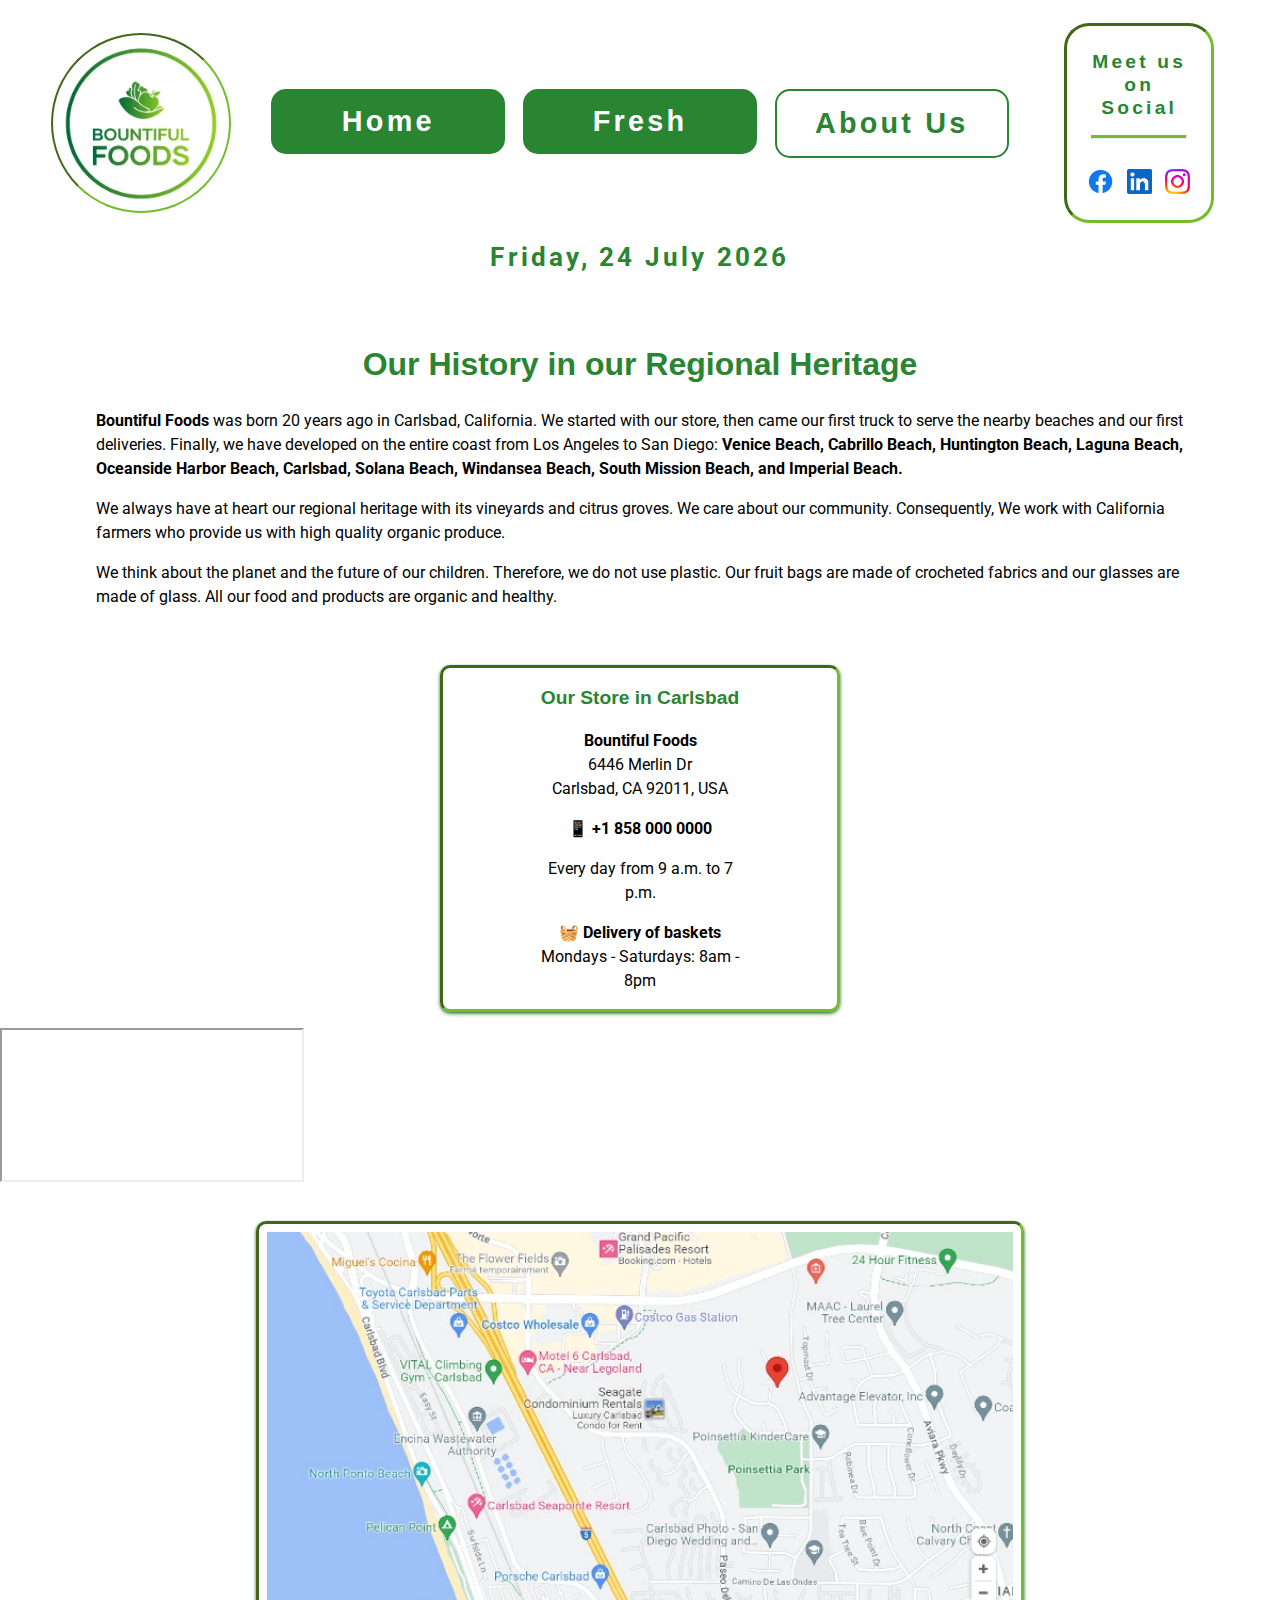
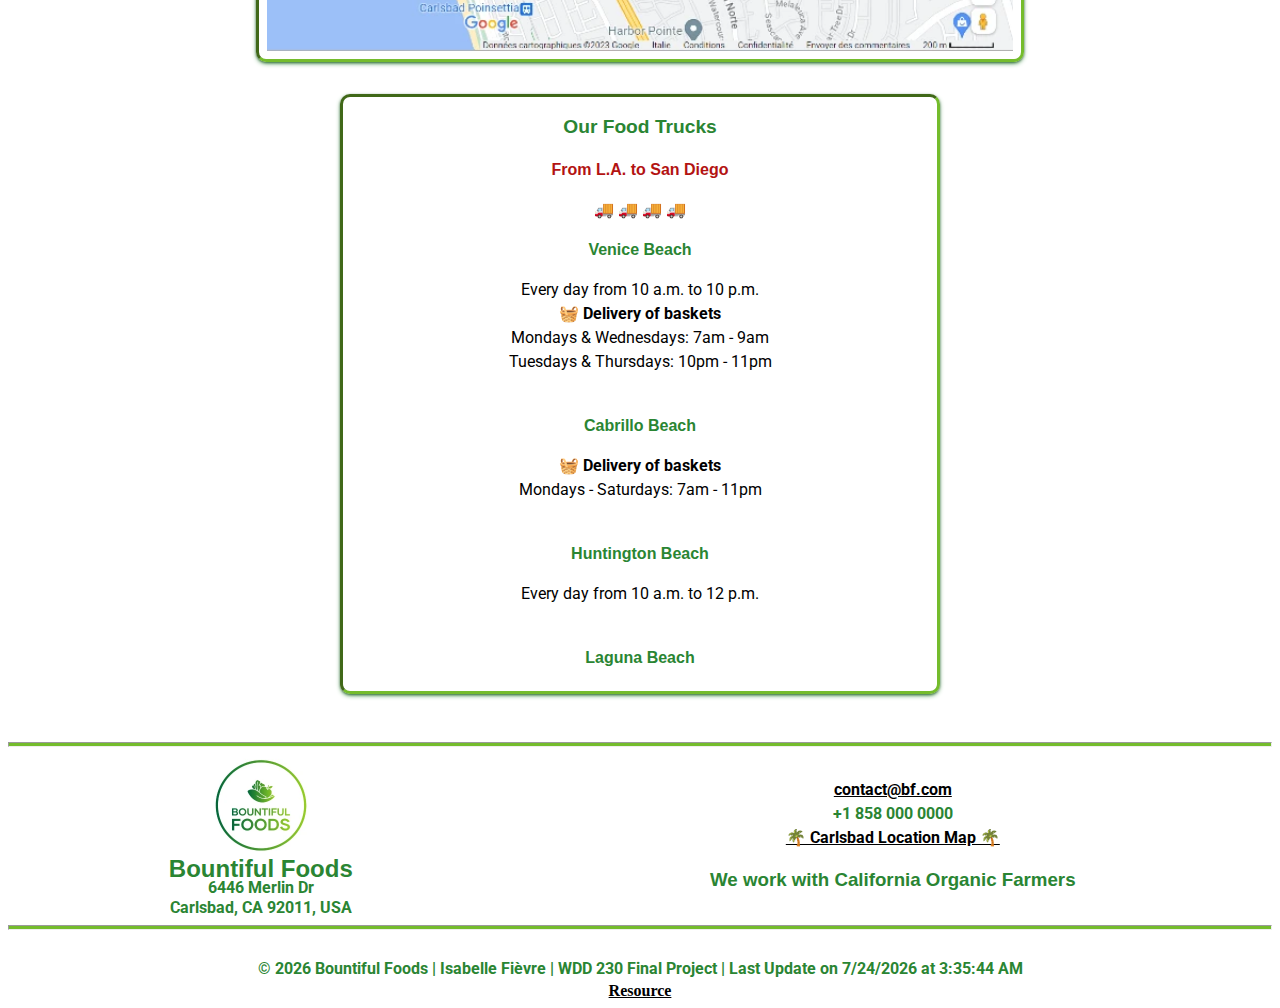
==== about-us.html @ bc942292 "try" ====
<!DOCTYPE html>
<html lang="en">
<head>
    <meta charset="UTF-8">
    <meta http-equiv="X-UA-Compatible" content="IE=edge">
    <meta name="viewport" content="width=device-width, initial-scale=1.0">
    <title>About Us &#124; Bountiful Foods</title>
    <meta name="author" content="Isabelle FIEVRE">
    <meta name="description" content="Bountiful Foods About Us page by Isabelle FIEVRE for wdd230 final project">
    <link rel="icon" href="favicon.ico">
    <link rel="stylesheet" href="styles/normalize.css">   
    <link rel="stylesheet" href="styles/small.css">
    <link rel="stylesheet" href="styles/medium.css">
    <link rel="stylesheet" href="styles/large.css">
</head>
<body>  
    <header> 
        <nav class="bountiful-nav">
            <a class="image" href="index.html"><img id="logo" src="images/logo2.webp" alt="Website logo"></a>
            <ul class="nav-li" id="primaryNav1">
                <li><a href="index.html">Home</a></li>
                <li><a href="fresh.html">Fresh</a></li>
                <li><a class="active" href="about-us.html">About Us</a></li>
            </ul>
            <button id="hamburgerBtn"><span>&#9776; Menu</span><span>X</span></button>
            <div class="social">
                <h3>Meet us on Social</h3>
                <hr>
                <div class="soci">
                    <a href="https://facebook.com" target="_blank"><img class="facebook" src="images/facebook-blue-48.png" alt="facebook icon"></a>
                    <a href="https://www.linkedin.com" target="_blank"><img class="linkedin" src="images/in-blue-48.png" alt="linkedin icon"></a>
                    <a href="https://www.instagram.com/" target="_blank"><img class="instagram" src="images/instagram-48.png" alt="facebook icon"></a>
                </div>
            </div>
            <div class="date">
                <p><span id="currentdate"></span></p>
            </div> 
           <ul class="try" id="primaryNav">
                <li><a href="index.html">Home</a></li>
                <li><a href="fresh.html">Fresh</a></li>
                <li><a class="active" href="about-us.html">About Us</a></li>
            </ul>  
        </nav>            
        
    </header>
    <main class="grid-us">
      <br>
      <h1>Our History in our Regional Heritage</h1>
      <p><b>Bountiful Foods</b> was born 20 years ago in Carlsbad, California. We started with our store, then came our first truck to serve the nearby beaches and our first deliveries. Finally, we have developed on the entire coast from Los Angeles to San Diego: <b>Venice Beach, Cabrillo Beach, Huntington Beach, Laguna Beach, Oceanside Harbor Beach, Carlsbad, Solana Beach, Windansea Beach, South Mission Beach, and Imperial Beach.</b></p>
      <p>We always have at heart our regional heritage with its vineyards and citrus groves. We care about our community. Consequently, We work with California farmers who provide us with high quality organic produce.</p>
      <p>We think about the planet and the future of our children. Therefore, we do not use plastic. Our fruit bags are made of crocheted fabrics and our glasses are made of glass. All our food and products are organic and healthy.</p>
      <br>
      <div class="location1">
        <h2>Our Store in Carlsbad</h2>
        <p class="lf"><b>Bountiful Foods</b><br>6446 Merlin Dr<br> Carlsbad, CA 92011, USA
        <p><b>&#128241; +1 858 000 0000</b></p>
        <p>Every day from 9 a.m. to 7 p.m.</p>
        <p><b>&#129530; Delivery of baskets</b><br>Mondays - Saturdays: 8am - 8pm</p>
      </div>
      <iframe src="https://www.google.com/maps/place/6446+Merlin+Dr,+Carlsbad,+CA+92011,+%C3%89tats-Unis/@33.1184203,-117.3093582,17z/data=!3m1!4b1!4m6!3m5!1s0x80dc73227630ab2f:0x87dd20d19eec8fec!8m2!3d33.1184158!4d-117.3067833!16s%2Fg%2F11c2ggfzj6?entry=ttu" loading="lazy" title="Bountiful Foods Google Map in Carlsbad"></iframe>
      <img src="images/map.webp" alt="map of Carlsbad" id="location" loading="lazy">
      <div class="info">
        <h2>Our Food Trucks </h2>
        <h3>From L.A. to San Diego</h3>
        <p>🚚 🚚 🚚 🚚</p>
        <h3> Venice Beach</h3>
        <p>Every day from 10 a.m. to 10 p.m.<br><b>&#129530; Delivery of baskets</b><br>Mondays &#38; Wednesdays: 7am - 9am<br>Tuesdays &#38; Thursdays: 10pm - 11pm</p>
        <br>
        <h3>Cabrillo Beach</h3>
        <p><b>&#129530; Delivery of baskets</b><br>Mondays - Saturdays: 7am - 11pm</p>
        <br>
        <h3>Huntington Beach</h3>
        <p>Every day from 10 a.m. to 12 p.m.<br></p>
        <br>
        <h3>Laguna Beach</h3>
        <p>Mondays &#38; Wednesdays from 10 a.m. to 10 p.m.<br><b>&#129530; Delivery of baskets</b><br>Mondays &#38; Wednesdays: 7am - 9am</p>
        <br>
        <h3>Oceanside Harbor Beach</h3>
        <p>Tuesdays &#38; Thursdays from 10 a.m. to 10 p.m.<br><b>&#129530; Delivery of baskets</b><br>Tuesdays &#38; Thursdays: 10pm - 11pm</p>
        <br>
        <h3>Solana Beach</h3>
        <p>Tuesdays &#38; Thursdays from 10 a.m. to 10 p.m.<br><b>&#129530; Delivery of baskets</b><br>Tuesdays &#38; Thursdays: 10pm - 11pm</p>
        <br>
        <h3>Windansea Beach</h3>
        <p>Mondays &#38; Wednesdays from 10 a.m. to 10 p.m.<br><b>&#129530; Delivery of baskets</b><br>Mondays &#38; Wednesdays: 7am - 9am</p>
        <br>
        <h3>South Mission Beach</h3> <p>Every day from 10 a.m. to 10 p.m.<br><b>&#129530; Delivery of baskets</b><br>Mondays &#38; Wednesdays: 7am - 9am<br>Tuesdays &#38; Thursdays: 10pm - 11pm</p>
        <br>
        <h3>Imperial Beach</h3>
        <p>Every day from 10 a.m. to 10 p.m.<br><b>&#129530; Delivery of baskets</b><br>Mondays &#38; Wednesdays: 7am - 9am<br>Tuesdays &#38; Thursdays: 10pm - 11pm</p>
    </div>
    </main>
    <footer>
        <hr class="foot">
        <div class="grid-footer">
            <div class="logo-footer">
                <span><a href="index.html"><img class="logo" src="images/logo2.webp" alt="Website logo"></a></span>
                <section class="address">
                    <h2>Bountiful Foods</h2>
                    <p class="lf">6446 Merlin Dr<br> Carlsbad, CA 92011, USA</p>
                </section>
            </div>
            <div class="location">
                <p class="l"><a href="mailto:#?subject=Info">contact@bf.com</a><br>+1 858 000 0000</p>
                <p ><a href="https://www.google.com/maps/place/6446+Merlin+Dr,+Carlsbad,+CA+92011,+%C3%89tats-Unis/@33.1184203,-117.3093582,17z/data=!3m1!4b1!4m6!3m5!1s0x80dc73227630ab2f:0x87dd20d19eec8fec!8m2!3d33.1184158!4d-117.3067833!16s%2Fg%2F11c2ggfzj6?entry=ttu" target="_blank">&#127796; Carlsbad Location Map &#127796;</a></p>
                <h3>We work with California Organic Farmers</h3>
            </div>
        </div>
        <hr class="foot">
        <br>
        <p class="base">&#169; <span id="currentyear"></span> Bountiful Foods<br>Isabelle Fi&#232;vre <br> WDD 230 Final Project <br> Last Update on <span id="lastUpdated"></span></p>
        <p class="medium">&#169; <span id="currentyear-1"></span> Bountiful Foods &#124; Isabelle Fi&#232;vre &#124; WDD 230 Final Project &#124; Last Update on <span id="lastUpdated-1"></span></p> 
        <a href="resource.html">Resource</a>
    </footer>
    <script src="scripts/main.js"></script>
    <script src="scripts/header.js"></script>
</body>
</html>
---- styles/small.css ----
@import url('https://fonts.googleapis.com/css2?family=Roboto&family=Rubik:wght@400;700&display=swap');
:root {

  --primary-color: #2a8533;
  --secondary-color: #74bc2c;
  --month-color: #b31312;
  --accent1-color: #ffffff;
  --accent2-color: #000000;


  --heading-font: "Rubic", Arial, serif;
  --paragraph-font: "Roboto", Helvetica, sans-serif;

  --headline-color-on-white: #2a8533;  /* headlines on a white background */ 
  --headline-color-on-color: #ffffff; /* headlines on a colored background */ 
  --paragraph-color-on-white: #2a8533; /* paragraph text on a white background */ 
  --paragraph-color-on-color: #ffffff; /* paragraph text on a colored background */ 
  --paragraph-background-color: #2a8533  ;
  --nav-link-color: #ffffff;
  --nav-background-color: #2a8533;
  --nav-hover-link-color: #2a8533;
  --nav-hover-background-color: #ffffff;
}

* {
	margin: 0;
	padding: 0;
	box-sizing: border-box;
}
h1, h2, h3 {
	font-family: var(--heading-font);
	color: var(--headline-color-on-white);
}
p { font-family: var(--paragraph-font);}
::-webkit-scrollbar { width: 10px;}
::-webkit-scrollbar-track { border-radius: 10px;}
::-webkit-scrollbar-thumb {
	/*background: var(--month-color);*/
	background: var(--secondary-color);
	border-radius:10px;
}

body {
	margin:auto;
    font-size: 16px;
    line-height: 1.5;
}
header, footer {
    color: var(--primary-color);
	align-items: center;
	justify-content: center;
    font-weight: bold;
}
header, main, footer {
    margin: 0 auto;
    max-width:500px;
}
header {
	letter-spacing: 0.2rem;
}
.bountiful-nav {
	margin-top: 1rem;
	list-style-type: none;
	line-height: 1.5em;
	font-size: 1.5rem;
}
nav {
	list-style-type: none;
	line-height: 1em;
	font-size:0.7rem;
}
.image { background-color: var(--accent1-color);}
#logo {
	display: block;
	margin: 0 auto;
	max-width: 100px;
	border-radius: 20px;
    padding: 5px;
    background-color: #ffffff;
    border: 2px inset var(--secondary-color);
	transition: 0.5s;
  }
#logo:hover {
		max-width: 100px;
        border:2px inset var(--primary-color);
        box-shadow: 2px 5px 2px var(--primary-color);
}
.social {
	display: flex;
	flex-direction: row;
	padding: 0.5rem;
	margin: 0.1rem auto;
  }
.soci {
	display: grid;
	grid-template-columns: 1fr 1fr 1fr;
	padding-top: 0.3rem;
	margin: 0.1rem auto;
}
.social h3 {display: none;}
.linkedin, .instagram { background-color: var(--accent1-color);}
.instagram{border-radius: 5px;}
.instagram, .linkedin, .facebook {
	max-width: 70%;
	height: auto;
	transition: 0.4s;
  }
.linkedin:hover, .instagram:hover, .facebook:hover {transform: scale(1.1);}
.bountiful-nav ul {
	list-style-type: none;
}
.bountiful-nav ul li a {
	display: block;
	color: var(--nav-link-color);
	background-color: var(--nav-background-color);
	font-family: var(--heading-font);
	text-align: center;
	min-width: 120px;
	padding: 0.2em;
	margin: 0.2em;
	text-decoration: none;
	transition: 0.5s;
}
.bountiful-nav ul li a:hover, .bountiful-nav ul li a.active {
  	color: var(--nav-hover-link-color);
	background-color: var(--nav-hover-background-color);
	border: 2px solid var(--primary-color);
	/*color: var(--primary-color);
	background-color: var(--accent1-color);
	border: 3px solid var(--month-color);*/
}
.join-fresh:hover {
	color: var(--nav-hover-link-color);
  	background-color: var(--nav-hover-background-color);
  	border: 2px solid var(--primary-color);
}
nav ul {display: none;}
nav ul.open {display: block;}
#hamburgerBtn span:nth-child(1) { 
    display: block;
    border:1px solid #ffffff;
    padding: 0.2rem;
}
#hamburgerBtn span:nth-child(1):hover {font-weight: bold;}
#hamburgerBtn span:nth-child(2) {display: none;}
#hamburgerBtn.open span:nth-child(1) {display: none;}
#hamburgerBtn.open span:nth-child(2) {display: block;}
#hamburgerBtn.open span:nth-child(2):hover {font-weight: bold;}
ul#primaryNav.try.open {
    margin: 0 1rem;
    padding: 0;
}
nav button {
	display: block;
	font-family: var(--heading-font);
    margin: 0.7rem auto; 
    background-color: transparent;
    border: none;
    font-size: 2rem;
    color: var(--nav-background-color);

	font-weight: bold; 
}
nav button span:nth-child(2) {
    font-size: 1.6rem;
    margin-bottom: 0;
	border: 2px solid var(--secondary-color);
	padding: 0.2rem 0.5rem;
}
.date {
	text-align: center;
	font-size: 1.2rem;
}

h2, h3 { text-align: center;}
hr {
	height: 3px;
	margin: 0;
	background: var(--secondary-color);
  }

.home-title {
	font-size: 1.6rem;
	text-align: center;
}  
.container { position: relative;}  
.mySlides { display: none;}
.mySlides img {
    display: block;
    margin:auto;
    width: 70%;
  }
.prev, .next {
	cursor: pointer;
    position: absolute;
    top: 40%;
    width: auto;
    padding: 5px;
    margin-top: -50px;
	border: 2px solid var(--primary-color);
    color: var(--primary-color);
    font-weight: bold;
    font-size: 20px;
    border-radius: 5px;
    text-decoration: none;
}
.prev { left: 0.5rem;}
.next { right: 0.5rem;}
.prev:hover, .next:hover, .caption-container {
    background-color: var(--paragraph-background-color);
    color: var(--accent1-color);
}
.caption-container { text-align: center;}
.row1:after {
    content: "";
    display: table;
    clear: both;
}
.column1 {
    float: left;
    width: 7.69%;
}
.min {
    opacity: 0.6;
	cursor: pointer;
}  
.active, .min:hover {
    opacity: 1;
}

main h1 {
    margin-top: 2rem;
    font-size: 1.3rem;
}
main h2 {
    font-size: 1.2rem;
}
main h3 {
    font-size: 1rem;  
}
.info { 
	width: 300px;
	margin: 1rem auto;
	padding: 0 0.5rem;
	height: 250px;
	overflow-y: scroll;
	/*border: 3px solid var(--month-color);*/
	border: 3px inset var(--secondary-color);
	border-radius: 10px;
	box-shadow: var(--primary-color) 0px 2px 5px -1px, var(--accent2-color) 0px 1px 3px -1px;
}
.info p {text-align: center;}
.info a {
	color: var(--accent2-color);
	font-weight: bold;
	margin: 0.5rem auto;
}

.info h2 + h3, .info-img p:first-child b:nth-child(n), .info-img p:last-child b, .info a:hover,.info figcaption {color: var(--month-color)}
.info figcaption {
	text-align: center;
	color: var(--month-color);
	line-height: 0;
}
.choice {display: none;}
.fresh {
	margin: 2rem auto;
	padding-top: 1rem;
	width: 300px;
	height: auto;
}
.fresh img, .info img {
	display: block;
	border-radius: 5px;
	margin: 1rem auto;
	height: auto;
	box-shadow: 5px 5px 3px rgba(86, 85, 85, 0.819);
}
.choice img {
	padding: 0.2rem;
	background-color: var(--accent1-color);
	border: 1px inset var(--secondary-color);
}
.join-fresh {
	color: var(--nav-link-color);
	background-color: var(--nav-background-color);
	font-family: var(--heading-font);
	border-radius: 10px;
	text-decoration: none;
	padding: 0.5rem 1rem;
	margin: 0 auto;
	font-weight: bold;
} 
.fresh  p {margin: 1rem 0;}
.weather {
	display:block;
	margin: 1rem auto;
}
.current-weather, .forecast, .fresh {
	display: flex;
	flex-direction: column;
	text-align: center;
	justify-content: center;
	border: 3px inset var(--secondary-color);
	/*border: 2px solid var(--secondary-color);*/
	box-shadow: var(--primary-color) 0px 2px 5px -1px, var(--accent2-color) 0px 1px 3px -1px;
	border-radius: 10px;
}
.current-weather {
	grid-area: cw;
	padding: 0.5rem;
	margin: 1rem;
}
.current-weather h2 {
	text-align: center;
	padding-top: 0.3rem;
}
.today {
	display: grid;
	grid-template-columns: 1fr 1fr;
	
	padding-top: 0.3rem;
	column-gap: 0.5rem;
}
figure {line-height: 1;}
.forecast {
	grid-area: f;
	margin: 1rem;
	padding: 1rem;
}
.forecast h2 {text-align: center;}
.days {
	display: grid;
	grid-template-columns: 1fr 1fr 1fr;
	gap: 0.5rem;
	padding-top: 0.3rem;
}
.days h3 {font-size: 0.9rem;}
.results p {padding: 0.5rem;}
.resource p {padding: 1rem 2rem;}
/*fresh*/
.grid-fresh h1 {text-align: center;}
.grid-fresh  {
    padding: 10px; 
	margin: 1rem; 
	font-weight: bold;
 }
.grid-fresh form fieldset {
    margin: 0.5rem auto;
    border: none;
    border-radius: 10px;
    padding: 0.5rem 5%;
    width: 100%;
    min-width: 200px;  
}
.grid-fresh {
    display: grid;
    justify-content: center;
    grid-template-columns: 1fr;
}
.results, .grid-fresh form select, .grid-fresh form label.info1, .grid-fresh form label.info1 input, .grid-fresh form textarea, .subBtn {
    display: block;
    width: 100%;
    max-width: 40rem;
    margin-bottom: 1rem;
	margin-left: auto;   
	margin-right: auto;
}
.grid-fresh form label.info1 input, .grid-fresh form textarea, .grid-fresh form select {
    border-radius: 4px;
    border: var(--primary-color) solid 2px;
    padding: .5rem;
}
.grid-fresh form textarea {min-height: 50px;}
.grid-fresh form label.info1 input:required, .grid-fresh form textarea:required, .grid-fresh form select:required {
    border-left: var(--month-color) solid 5px;
}
.grid-fresh form label.info1 input:required:valid, .grid-fresh form textarea:required:valid, .grid-fresh select:required:valid {
    border-left: var(--primary-color) solid 5px;
}
.grid-fresh form select {
	display: block;
	margin-bottom: 1rem;
}
.subBtn {
	background-color: var(--primary-color);
    color: #ffffff;
    text-decoration: none;
    font-size: 0.9rem;
    font-weight: bold;
    border-radius: 5px;
    margin-top: 1rem;
    padding: 10px 0;
 }
.subBtn:hover { 
    background-color: #ffffff;
    color: var(--primary-color);
    border: 3px inset var(--primary-color);
}
.results section {
	text-align: center;
	margin: 1rem auto;
	padding: 1rem 0.5rem;
	border: 2px dashed var(--primary-color);
}
.results section p:last-child b {color: var(--primary-color);}
.results section p:first-child b {text-decoration: underline;}
.results h3 { color: var(--month-color);}
/* about us */
.grid-us h1 { text-align: center;}
.grid-us p, .info h2 { margin: 1rem;}
.location1 {
	margin: 1rem auto;
	padding-top: 1rem;
	width: 300px;
	height: auto;
	text-align: center;
	border: 3px inset var(--secondary-color);
	border-radius: 10px;
	box-shadow: var(--primary-color) 0px 2px 5px -1px, var(--accent2-color) 0px 1px 3px -1px;
}
#location  {
	display: block;
	margin: 2rem auto;
	width: 80%;
	padding: 0.5rem;
	border: 3px inset var(--secondary-color);
	border-radius: 10px;
	box-shadow: var(--primary-color) 0px 2px 5px -1px, var(--accent2-color) 0px 1px 3px -1px;
}
/* footer */
footer {
	text-align: center;
	line-height:1.2rem;
    padding: 0.5rem;
	font-size: 1rem;
}
footer img {max-width: 100px;
height: auto;}
footer a {color: var(--accent2-color);}
footer h3 {margin-top: 1rem;}
footer hr {margin-top: 0.5rem;}
.base { display: block;}
.medium {display: none;}
@media only screen and (max-width: 450px) {
	footer h3 {font-size: 0.9rem;}
	.grid-fresh h1, .grid-us h1 {font-size: 1.1rem;}
}
---- styles/medium.css ----
@media only screen and (min-width: 37.5em) {
    header, nav, main, section, footer {
        max-width: 1175px;
    }
    nav button { display: none; }
    #primaryNav1 { display: grid;}
    #primaryNav { display:none;}
    .bountiful-nav {
        display: grid;
        margin: auto 1rem;
        grid-template-columns: 20% 10% 65% 5%;
        grid-template-rows: 80% 20%;
        grid-template-areas:
        'image nav-li nav-li .'
        'social . date .';
        align-items: center;
    }
    .image { grid-area: image;}
    .nav-li {grid-area: nav-li;}
    .bountiful-nav ul {
        display: grid;
        grid-template-columns: repeat(3, 1fr);
        gap: 0.4rem;
    }
    .bountiful-nav ul li a { 
        padding: 0.5em;
        font-size: 1.2rem;
        border-radius: 15px;
    }
    .social { 
        grid-area: social;
       /* margin-top: 1.5rem;*/
    }
    .date {
        grid-area: date;
        text-align: end;
    }
    .home-title { font-size: 1.8rem;}  
    .prev { left: 1rem;}
    .next { right: 1rem;}
    .caption-container p { font-size: 1.6rem;}
    .info { 
        grid-area: info;
        width: 550px;
        margin: 2rem auto;
        padding: 0 1rem;
        height: 300px;
    }
    .info img { transition: 0.5s;}
    .info img:hover{ transform: scale(2.3);}
    .choice {
        display: grid;
        grid-template-columns: 1fr 1fr 1fr;
        padding-top: 0.3rem;
        margin: 0.1rem auto;
    }
    .choice img {
        display: block;
        max-width: 50%;
        height: auto;
    }
    .weather {
        display: grid;
        grid-template-columns: 1% 49% 1% 49% 1%;
        grid-template-areas: 
        '. cw . f .';
        margin: 0;
        padding: 0;
        text-align: center;
        justify-content: center;    
    }
    .current-weather { margin: 1rem;}
    .today { column-gap: 0.2rem;}
    .days { column-gap: 0.5rem;}
    /* fresh */
    .grid-fresh h1 { font-size: 1.5rem;}
    .subBtn {font-size: 1.3rem;}
    /* about us */
    .grid-us h1{ font-size: 1.5rem;}
    .grid-us p { margin: 1rem 3rem;}
    .location1{ width: 400px;}
    #location { width: 60%;}
    /*footer*/
    .base {display: none;}
    .medium {display: block;}
    footer p {font-size: 0.8rem;}
    .grid-footer {
        display: grid;
        grid-template-columns: 1fr 1.5fr;
        align-items: center;
    }
    footer hr {margin-bottom: 0.5rem;}
    .location, .medium {line-height: 1.5;}
    @media only screen and (min-width: 40em) {
        footer p {font-size: 1rem;}
        .home-title { font-size: 2rem;} 
        .current-weather { margin: 1rem 2rem;}
        .today, .days { column-gap: 1rem;}   
        .days h3 {font-size: 1rem;}
        .mySlides img { width: 60%;}
        .prev { left: 2.5rem;	}
        .next { right: 2.5rem;}
    }
    @media only screen and (max-width: 780px) {
        .grid-footer {
            display: grid;
            grid-template-columns: 1fr 1.8fr;
        }
        footer h3 {font-size: 1rem;}
    }
}
---- styles/large.css ----
@media only screen and (min-width: 73.5em) {
    header, nav, main, section, footer {
        max-width: 1800px;
    }
    header {margin-top: 1rem;}
    .bountiful-nav {
        display: grid;
        margin: auto 1rem;
        grid-template-columns: 20% 60% 20%;
        grid-template-rows: 80% 20%;
        grid-template-areas:
        'image nav-li social'
        '. date .';
        align-items: center;
    }
    #logo {
        border-radius: 50%;
        max-width: 180px;   
    }
    #logo:hover { max-width: 190px;}
    .bountiful-nav ul li a { font-size: 1.8rem;}
    .social { grid-area: social;}
    .date {
        grid-area: date;
        text-align: center;
        font-size: 1.6rem;
    }
    .social {
        display: flex;
        flex-direction: column;
        border: 3px inset #74bc2c;
        border-radius: 25px;
        padding: 0.5rem;
        margin: 1rem auto;
        max-width: 150px;
      }
    .soci {
        display: grid;
        grid-template-columns: 1fr 1fr 1fr;
        column-gap: 0.2rem;
        margin: 0.5rem;
        text-align: center;
    }
    .social h3 {
        display: inline-block;
        text-align: center;
        margin: 1rem 1rem 0 1rem;
        font-size: 1.2rem;
        line-height: 1.2;
    }
    .social hr {
        height: 2px;
        margin: 1rem;
      }
    .home-title { font-size: 2.2rem;}
    .prev { left: 4rem;	}
    .next { right: 4rem;}
    .caption-container p {font-size: 2rem;}
    .mySlides img { width: 50%;} 
    .home {
        display: grid;
        grid-template-columns: 5% 30% 60% 5%;
        grid-template-rows: 50% 25% 25%;
        grid-template-areas: 
        '. fresh info .'
        '. weather info .'
        '. weather info .';
    }
    .fresh {grid-area: fresh;}
    .info { 
        grid-area: info;
        width: 600px;
        height: 600px;
    }
   .weather {
    grid-area: weather;
    display:block;
	margin: 1rem auto;
    }
    /*.weather { grid-template-columns: 15% 30%  10% 30% 15%;}*/
    /* fresh */ 
    .grid-fresh h1 { font-size: 2rem;}
    /* about us */
    .grid-us h1{ font-size: 2rem;}
    .grid-us p { margin: 1rem 6rem;}
   
    /* footer */
    footer p {
        font-size: 1rem;
    }
}
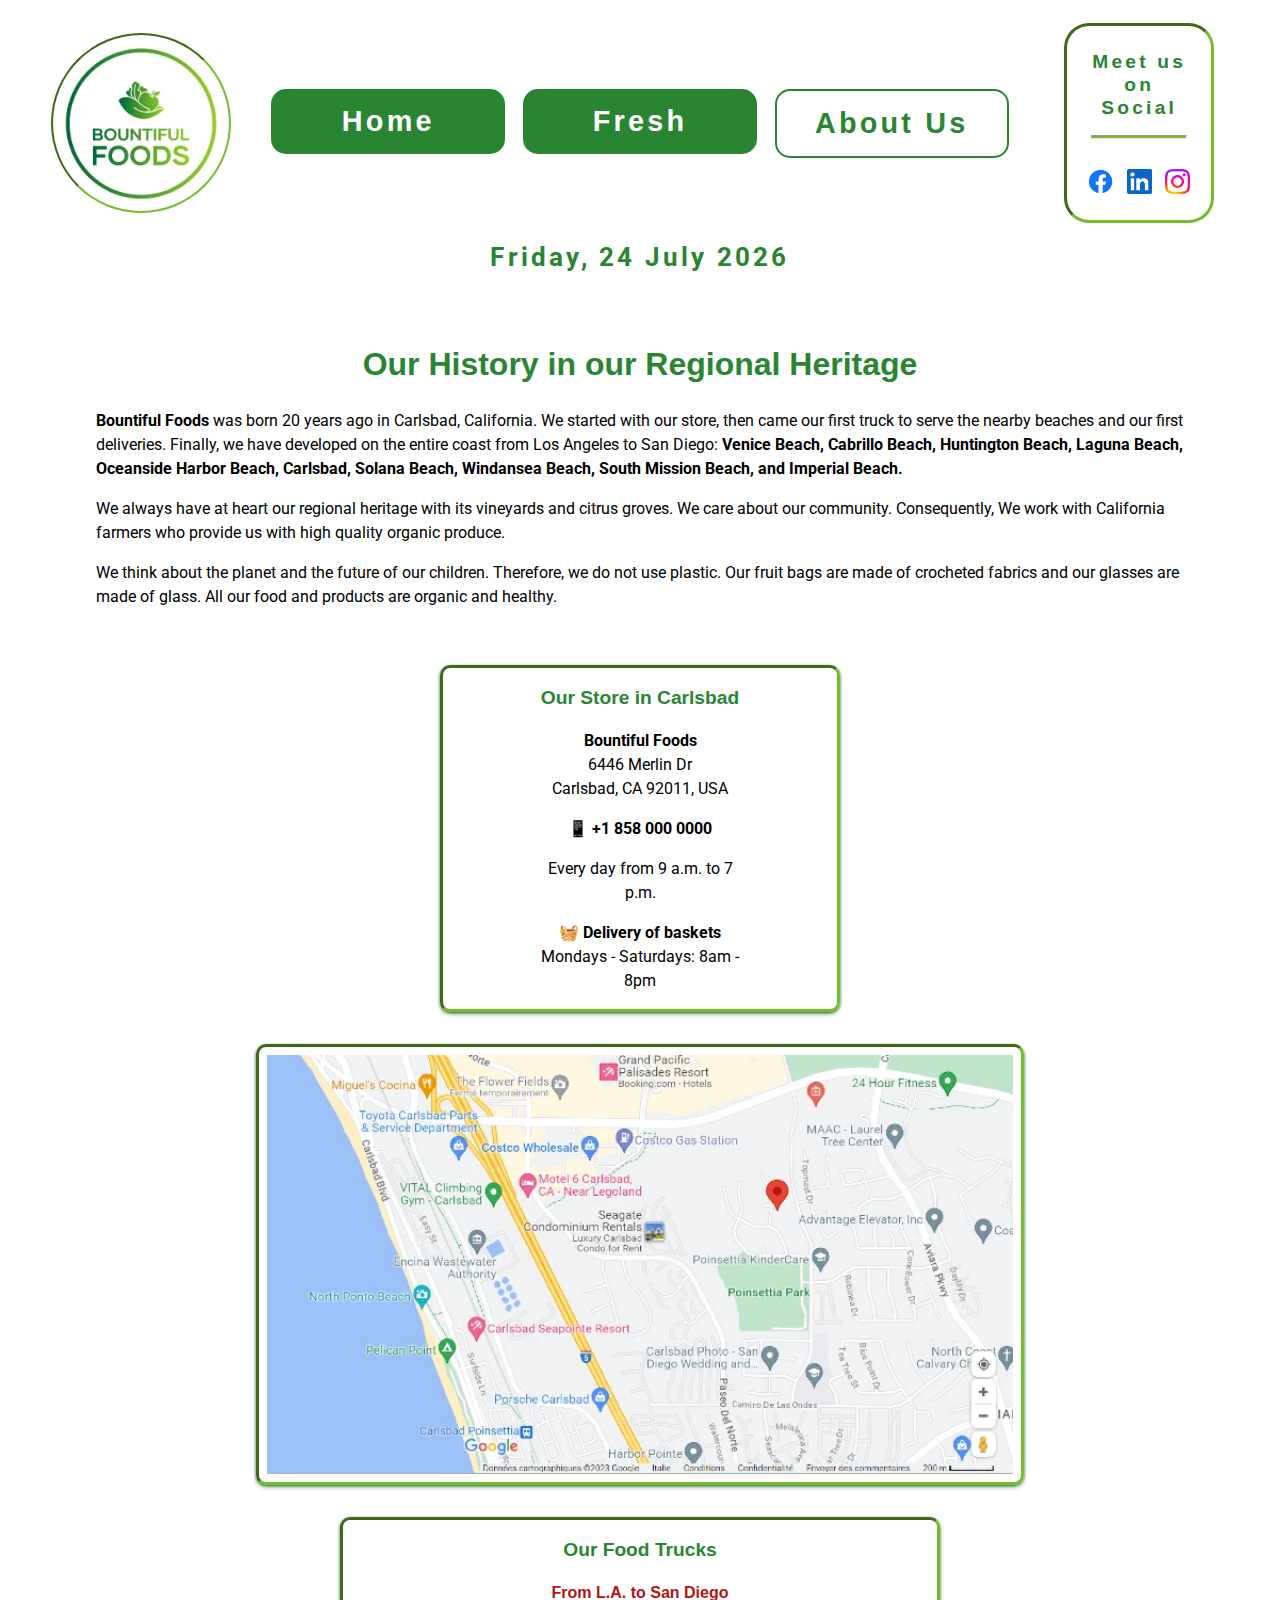
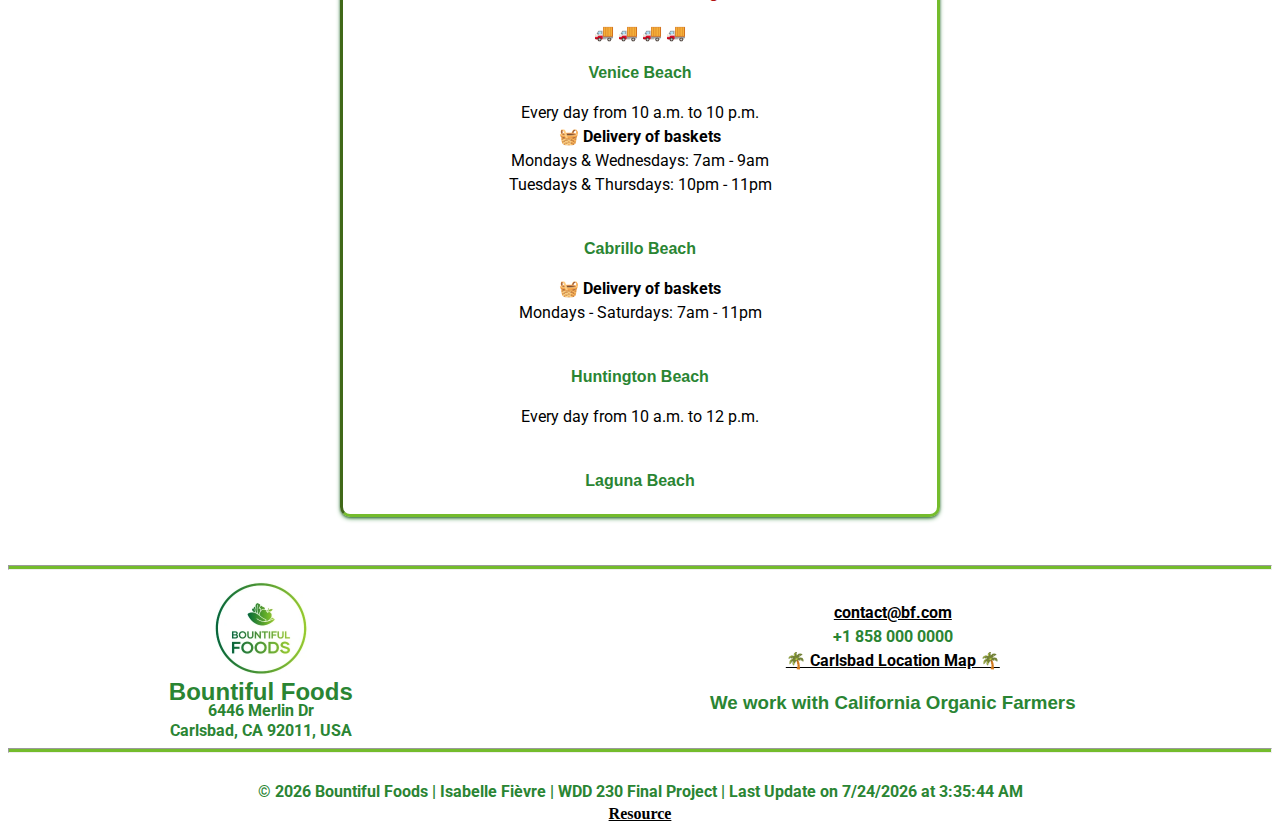
==== commit fe61d1fd: "change" ====
--- a/about-us.html
+++ b/about-us.html
@@ -57,8 +57,7 @@
         <p>Every day from 9 a.m. to 7 p.m.</p>
         <p><b>&#129530; Delivery of baskets</b><br>Mondays - Saturdays: 8am - 8pm</p>
       </div>
-      <iframe src="https://www.google.com/maps/place/6446+Merlin+Dr,+Carlsbad,+CA+92011,+%C3%89tats-Unis/@33.1184203,-117.3093582,17z/data=!3m1!4b1!4m6!3m5!1s0x80dc73227630ab2f:0x87dd20d19eec8fec!8m2!3d33.1184158!4d-117.3067833!16s%2Fg%2F11c2ggfzj6?entry=ttu" loading="lazy" title="Bountiful Foods Google Map in Carlsbad"></iframe>
-      <img src="images/map.webp" alt="map of Carlsbad" id="location" loading="lazy">
+        <img src="images/map.webp" alt="map of Carlsbad" id="location" loading="lazy">
       <div class="info">
         <h2>Our Food Trucks </h2>
         <h3>From L.A. to San Diego</h3>
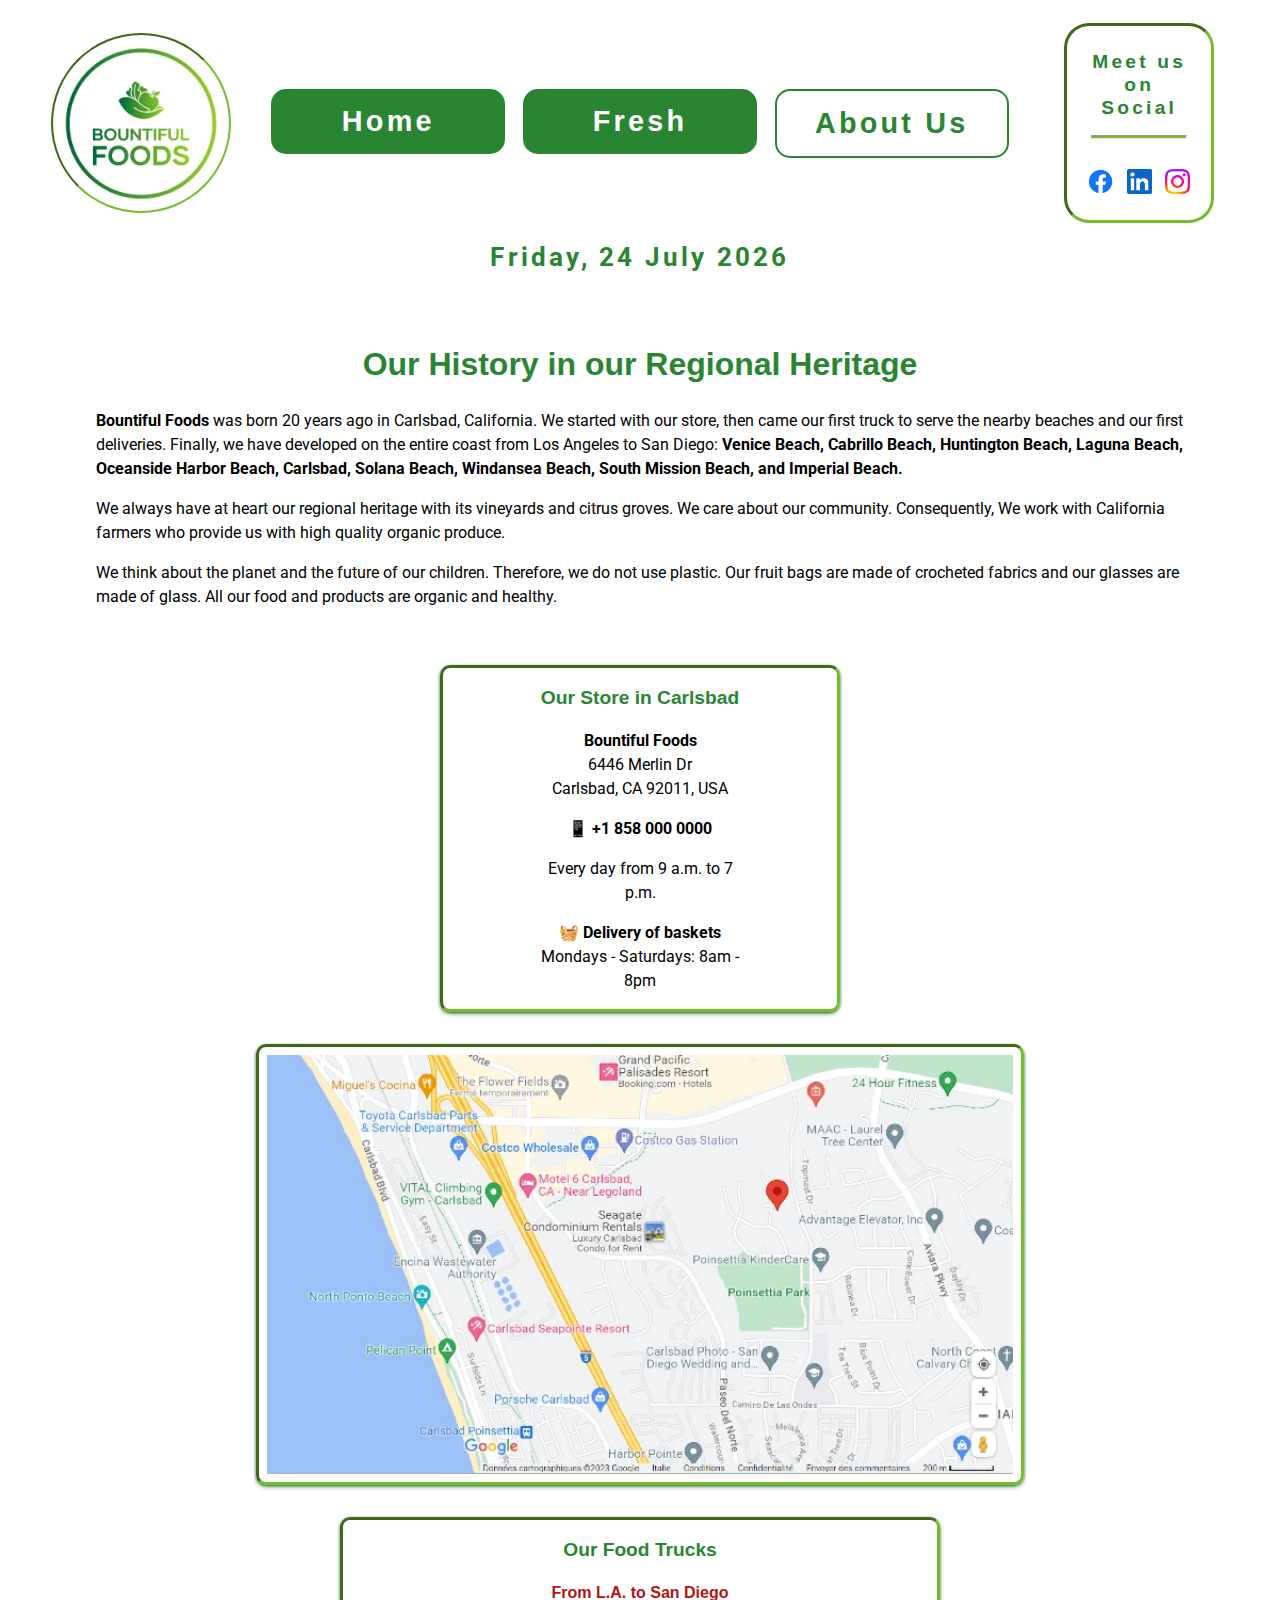
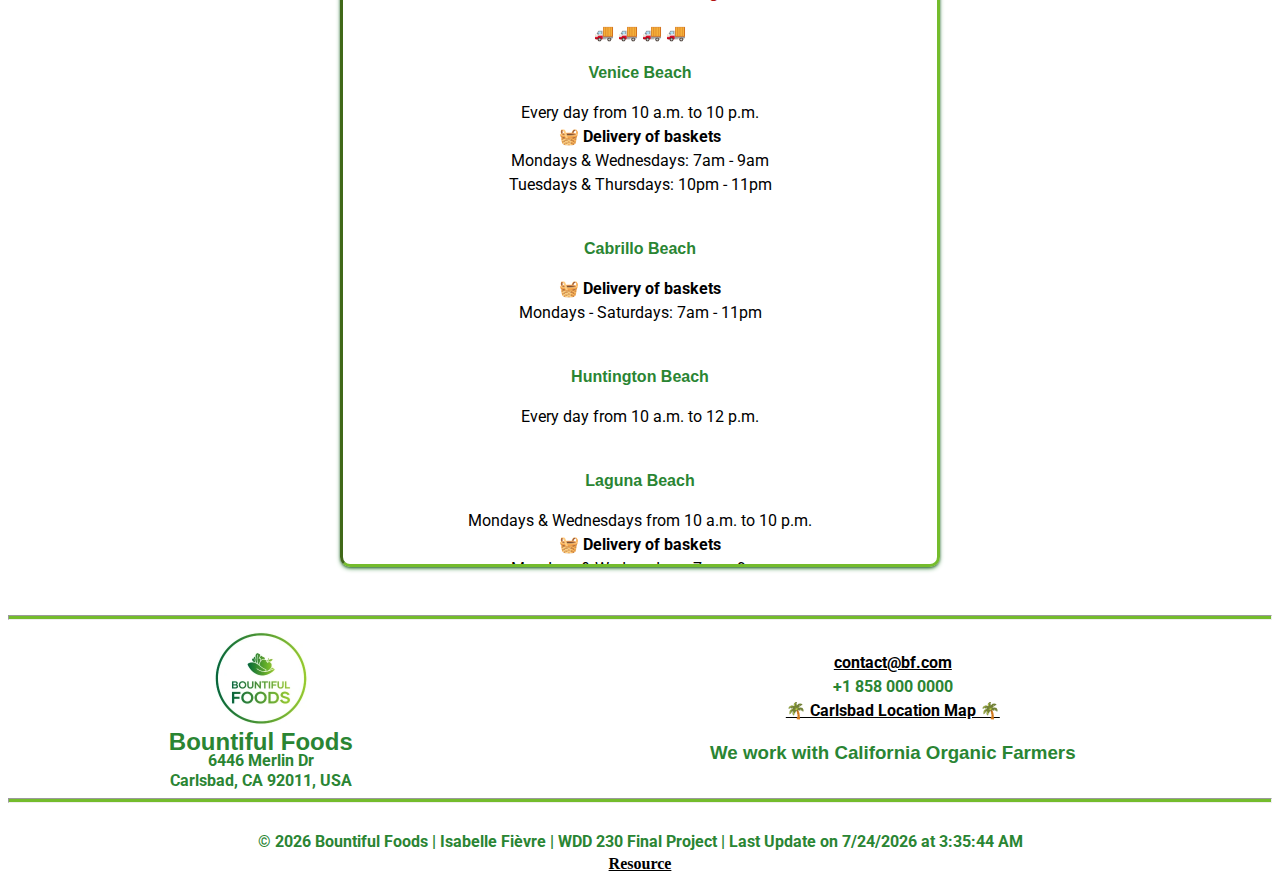
==== commit 0c383ca6: "changes" ====
--- a/about-us.html
+++ b/about-us.html
@@ -109,7 +109,7 @@
         <br>
         <p class="base">&#169; <span id="currentyear"></span> Bountiful Foods<br>Isabelle Fi&#232;vre <br> WDD 230 Final Project <br> Last Update on <span id="lastUpdated"></span></p>
         <p class="medium">&#169; <span id="currentyear-1"></span> Bountiful Foods &#124; Isabelle Fi&#232;vre &#124; WDD 230 Final Project &#124; Last Update on <span id="lastUpdated-1"></span></p> 
-        <a href="resource.html">Resource</a>
+        <a href="resource.html" target="_blank">Resource</a>
     </footer>
     <script src="scripts/main.js"></script>
     <script src="scripts/header.js"></script>
--- a/styles/small.css
+++ b/styles/small.css
@@ -1,12 +1,10 @@
 @import url('https://fonts.googleapis.com/css2?family=Roboto&family=Rubik:wght@400;700&display=swap');
 :root {
-
   --primary-color: #2a8533;
   --secondary-color: #74bc2c;
   --month-color: #b31312;
   --accent1-color: #ffffff;
   --accent2-color: #000000;
-
 
   --heading-font: "Rubic", Arial, serif;
   --paragraph-font: "Roboto", Helvetica, sans-serif;
@@ -35,11 +33,9 @@
 ::-webkit-scrollbar { width: 10px;}
 ::-webkit-scrollbar-track { border-radius: 10px;}
 ::-webkit-scrollbar-thumb {
-	/*background: var(--month-color);*/
 	background: var(--secondary-color);
 	border-radius:10px;
 }
-
 body {
 	margin:auto;
     font-size: 16px;
@@ -276,6 +272,7 @@
 	height: auto;
 	box-shadow: 5px 5px 3px rgba(86, 85, 85, 0.819);
 }
+.fresh img {max-width: 80%;}
 .choice img {
 	padding: 0.2rem;
 	background-color: var(--accent1-color);
@@ -318,7 +315,6 @@
 .today {
 	display: grid;
 	grid-template-columns: 1fr 1fr;
-	
 	padding-top: 0.3rem;
 	column-gap: 0.5rem;
 }
@@ -336,7 +332,7 @@
 	padding-top: 0.3rem;
 }
 .days h3 {font-size: 0.9rem;}
-.results p {padding: 0.5rem;}
+.result p {padding: 0.5rem;}
 .resource p {padding: 1rem 2rem;}
 /*fresh*/
 .grid-fresh h1 {text-align: center;}
@@ -442,7 +438,15 @@
 footer hr {margin-top: 0.5rem;}
 .base { display: block;}
 .medium {display: none;}
+/* resource */
+.date1 {padding: 1rem;}
+.resource p {margin: 0.2rem auto;}
 @media only screen and (max-width: 450px) {
 	footer h3 {font-size: 0.9rem;}
 	.grid-fresh h1, .grid-us h1 {font-size: 1.1rem;}
-}
+	.resource p {
+		font-size: 0.7rem; 
+		margin: 0.5rem; 
+		padding: 0;
+	}
+}
--- a/styles/medium.css
+++ b/styles/medium.css
@@ -31,6 +31,7 @@
         grid-area: social;
        /* margin-top: 1.5rem;*/
     }
+    .social hr {display: none;}
     .date {
         grid-area: date;
         text-align: end;
@@ -97,7 +98,7 @@
         .current-weather { margin: 1rem 2rem;}
         .today, .days { column-gap: 1rem;}   
         .days h3 {font-size: 1rem;}
-        .mySlides img { width: 60%;}
+        .mySlides img { width: 50%;}
         .prev { left: 2.5rem;	}
         .next { right: 2.5rem;}
     }
--- a/styles/large.css
+++ b/styles/large.css
@@ -49,6 +49,7 @@
         line-height: 1.2;
     }
     .social hr {
+        display: block;
         height: 2px;
         margin: 1rem;
       }
@@ -56,7 +57,7 @@
     .prev { left: 4rem;	}
     .next { right: 4rem;}
     .caption-container p {font-size: 2rem;}
-    .mySlides img { width: 50%;} 
+    .mySlides img { width: 40%;} 
     .home {
         display: grid;
         grid-template-columns: 5% 30% 60% 5%;
@@ -66,17 +67,23 @@
         '. weather info .'
         '. weather info .';
     }
-    .fresh {grid-area: fresh;}
+    .fresh {
+        grid-area: fresh;
+        margin: 2rem auto 1rem auto;
+        padding: 2rem 0;
+    }
+    .fresh img { max-width: 70%;}
     .info { 
         grid-area: info;
         width: 600px;
-        height: 600px;
+        height: 650px;
     }
    .weather {
     grid-area: weather;
     display:block;
-	margin: 1rem auto;
+	margin: 0.5rem auto;
     }
+    .current-weather { margin-top: 0.5rem;}
     /*.weather { grid-template-columns: 15% 30%  10% 30% 15%;}*/
     /* fresh */ 
     .grid-fresh h1 { font-size: 2rem;}
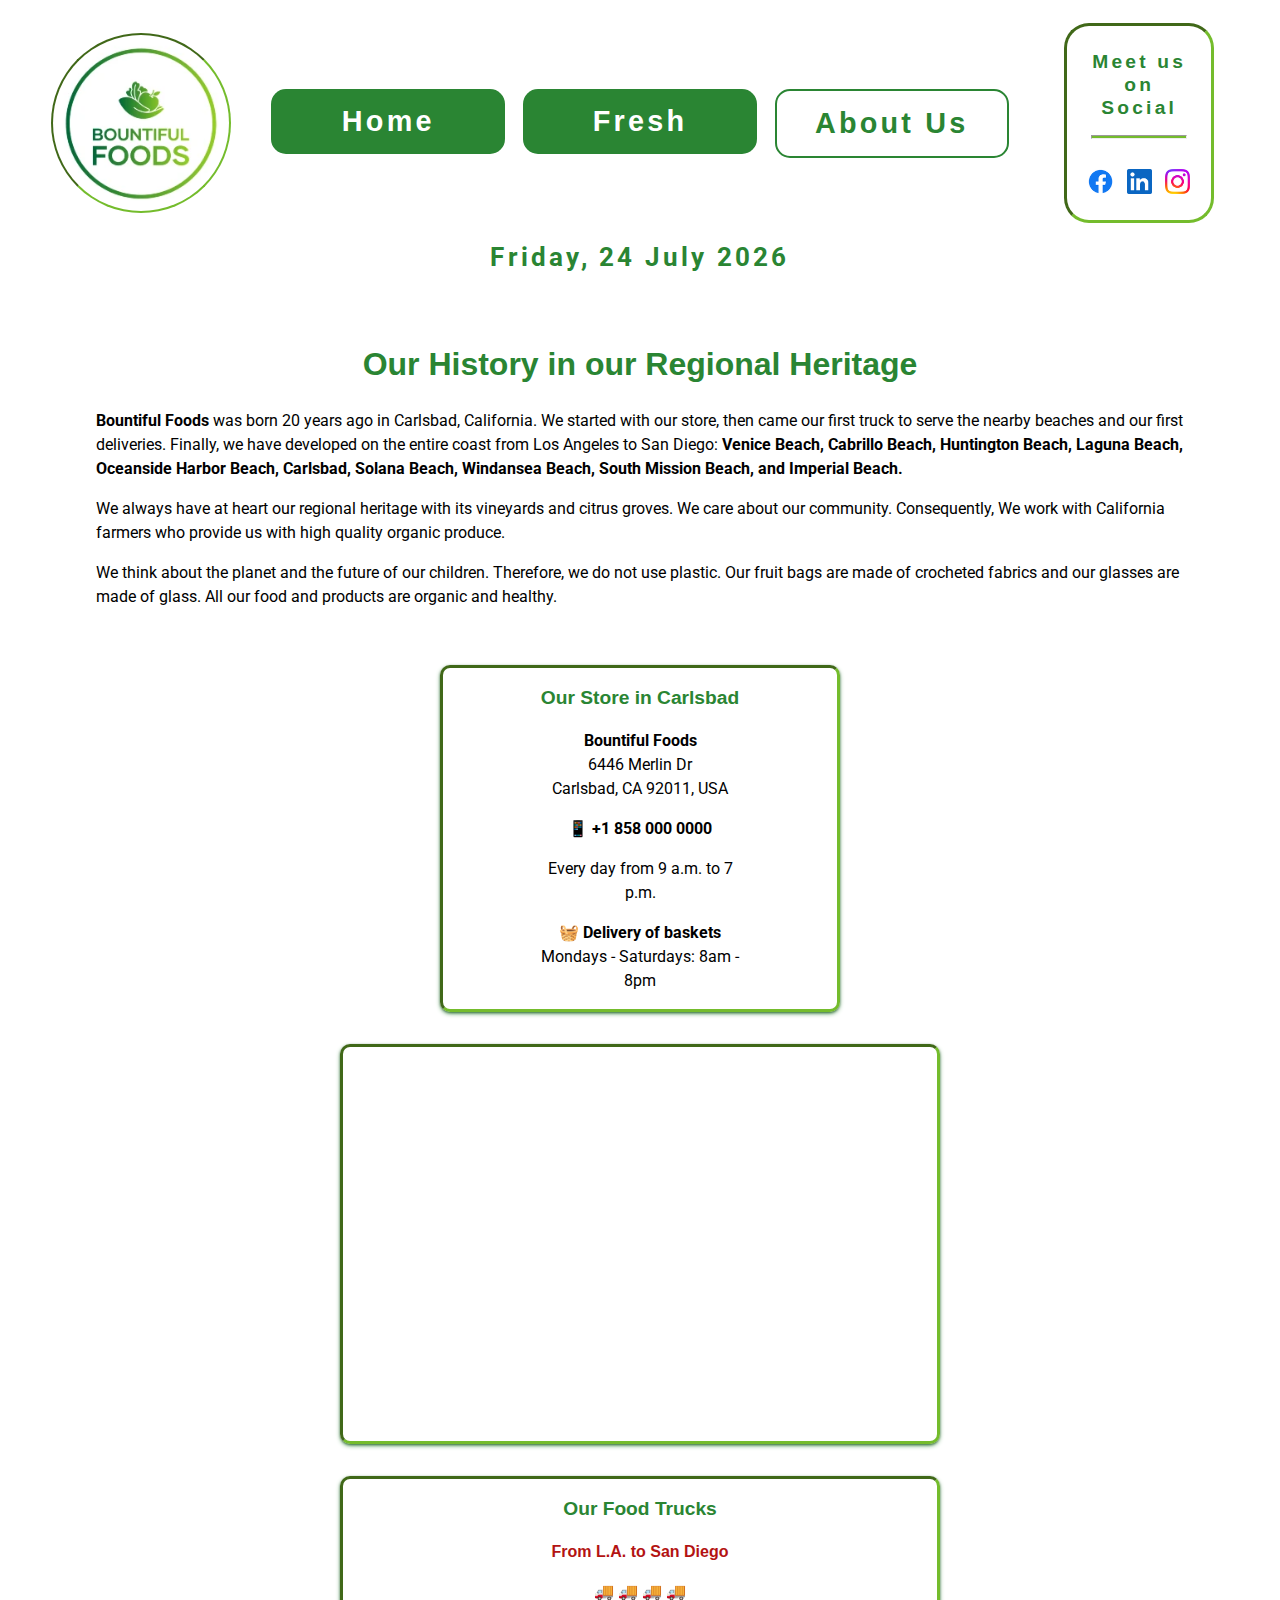
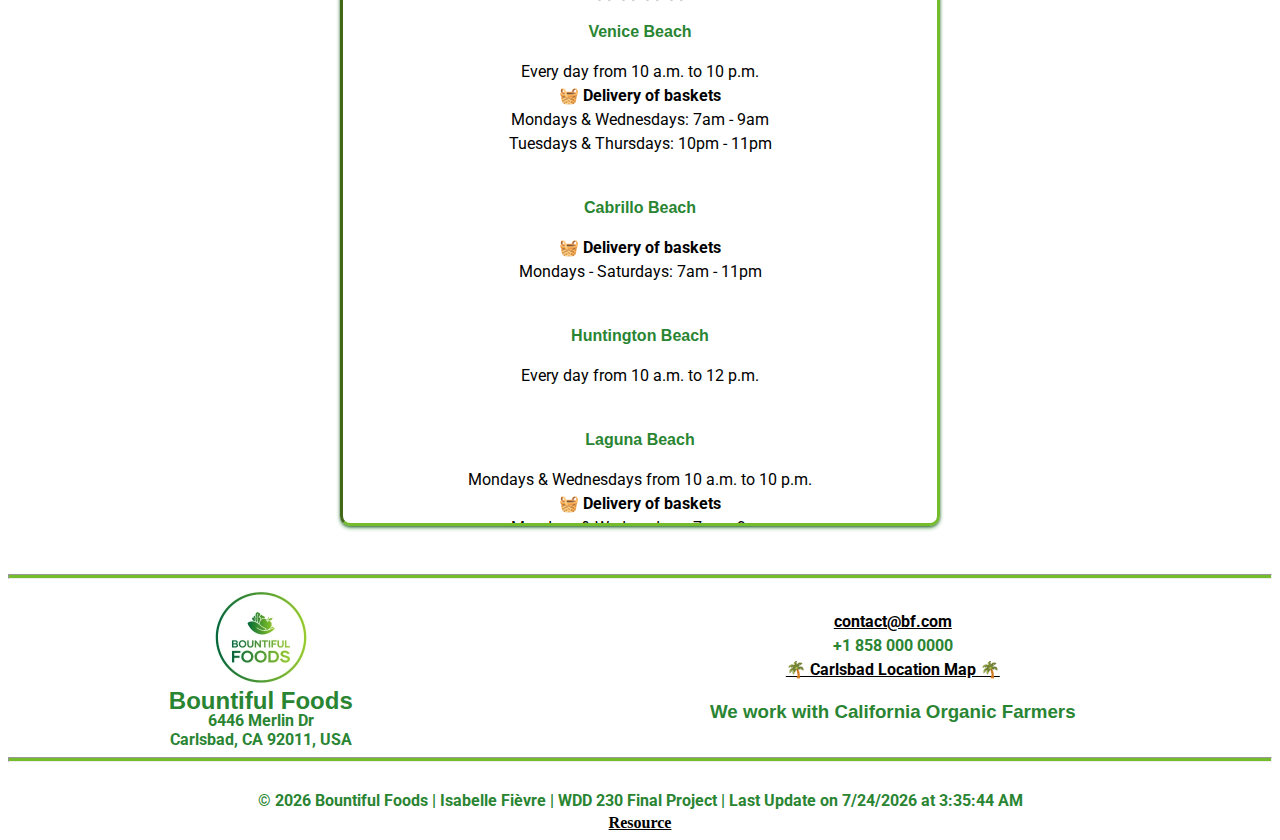
==== commit 689b4c8c: "google map" ====
--- a/about-us.html
+++ b/about-us.html
@@ -57,7 +57,11 @@
         <p>Every day from 9 a.m. to 7 p.m.</p>
         <p><b>&#129530; Delivery of baskets</b><br>Mondays - Saturdays: 8am - 8pm</p>
       </div>
-        <img src="images/map.webp" alt="map of Carlsbad" id="location" loading="lazy">
+        <!--<img src="images/map.webp" alt="map of Carlsbad" id="location" loading="lazy"> -->
+      <div class="gmap_canvas">
+        <iframe class="gmap_iframe" frameborder="0" scrolling="no" marginheight="0" marginwidth="0" src="https://maps.google.com/maps?width=600&amp;height=400&amp;hl=en&amp;q=6446 Merlin Dr, Carlsbad, CA 92011, États-Unis&amp;t=&amp;z=14&amp;ie=UTF8&amp;iwloc=B&amp;output=embed"></iframe>
+        <a href="https://embed-googlemap.com">embed code google maps</a>
+    </div>
       <div class="info">
         <h2>Our Food Trucks </h2>
         <h3>From L.A. to San Diego</h3>
--- a/styles/small.css
+++ b/styles/small.css
@@ -240,7 +240,6 @@
 	padding: 0 0.5rem;
 	height: 250px;
 	overflow-y: scroll;
-	/*border: 3px solid var(--month-color);*/
 	border: 3px inset var(--secondary-color);
 	border-radius: 10px;
 	box-shadow: var(--primary-color) 0px 2px 5px -1px, var(--accent2-color) 0px 1px 3px -1px;
@@ -299,7 +298,6 @@
 	text-align: center;
 	justify-content: center;
 	border: 3px inset var(--secondary-color);
-	/*border: 2px solid var(--secondary-color);*/
 	box-shadow: var(--primary-color) 0px 2px 5px -1px, var(--accent2-color) 0px 1px 3px -1px;
 	border-radius: 10px;
 }
@@ -405,24 +403,30 @@
 /* about us */
 .grid-us h1 { text-align: center;}
 .grid-us p, .info h2 { margin: 1rem;}
+.location1, #location, .gmap_canvas {
+	border: 3px inset var(--secondary-color);
+	border-radius: 10px;
+	box-shadow: var(--primary-color) 0px 2px 5px -1px, var(--accent2-color) 0px 1px 3px -1px;
+}
+#location, .gmap_canvas {
+	display: block;
+	margin: 2rem auto;
+}
 .location1 {
 	margin: 1rem auto;
 	padding-top: 1rem;
 	width: 300px;
 	height: auto;
-	text-align: center;
-	border: 3px inset var(--secondary-color);
-	border-radius: 10px;
-	box-shadow: var(--primary-color) 0px 2px 5px -1px, var(--accent2-color) 0px 1px 3px -1px;
+	text-align: center;	
 }
 #location  {
-	display: block;
-	margin: 2rem auto;
 	width: 80%;
 	padding: 0.5rem;
-	border: 3px inset var(--secondary-color);
-	border-radius: 10px;
-	box-shadow: var(--primary-color) 0px 2px 5px -1px, var(--accent2-color) 0px 1px 3px -1px;
+}
+.gmap_canvas { overflow:hidden;}
+.gmap_canvas, .gmap_iframe {
+	width:300px;
+	height:200px;
 }
 /* footer */
 footer {
--- a/styles/medium.css
+++ b/styles/medium.css
@@ -81,6 +81,10 @@
     .grid-us p { margin: 1rem 3rem;}
     .location1{ width: 400px;}
     #location { width: 60%;}
+   .gmap_canvas, .gmap_iframe  {
+        width:600px;
+        height:400px;
+    }
     /*footer*/
     .base {display: none;}
     .medium {display: block;}
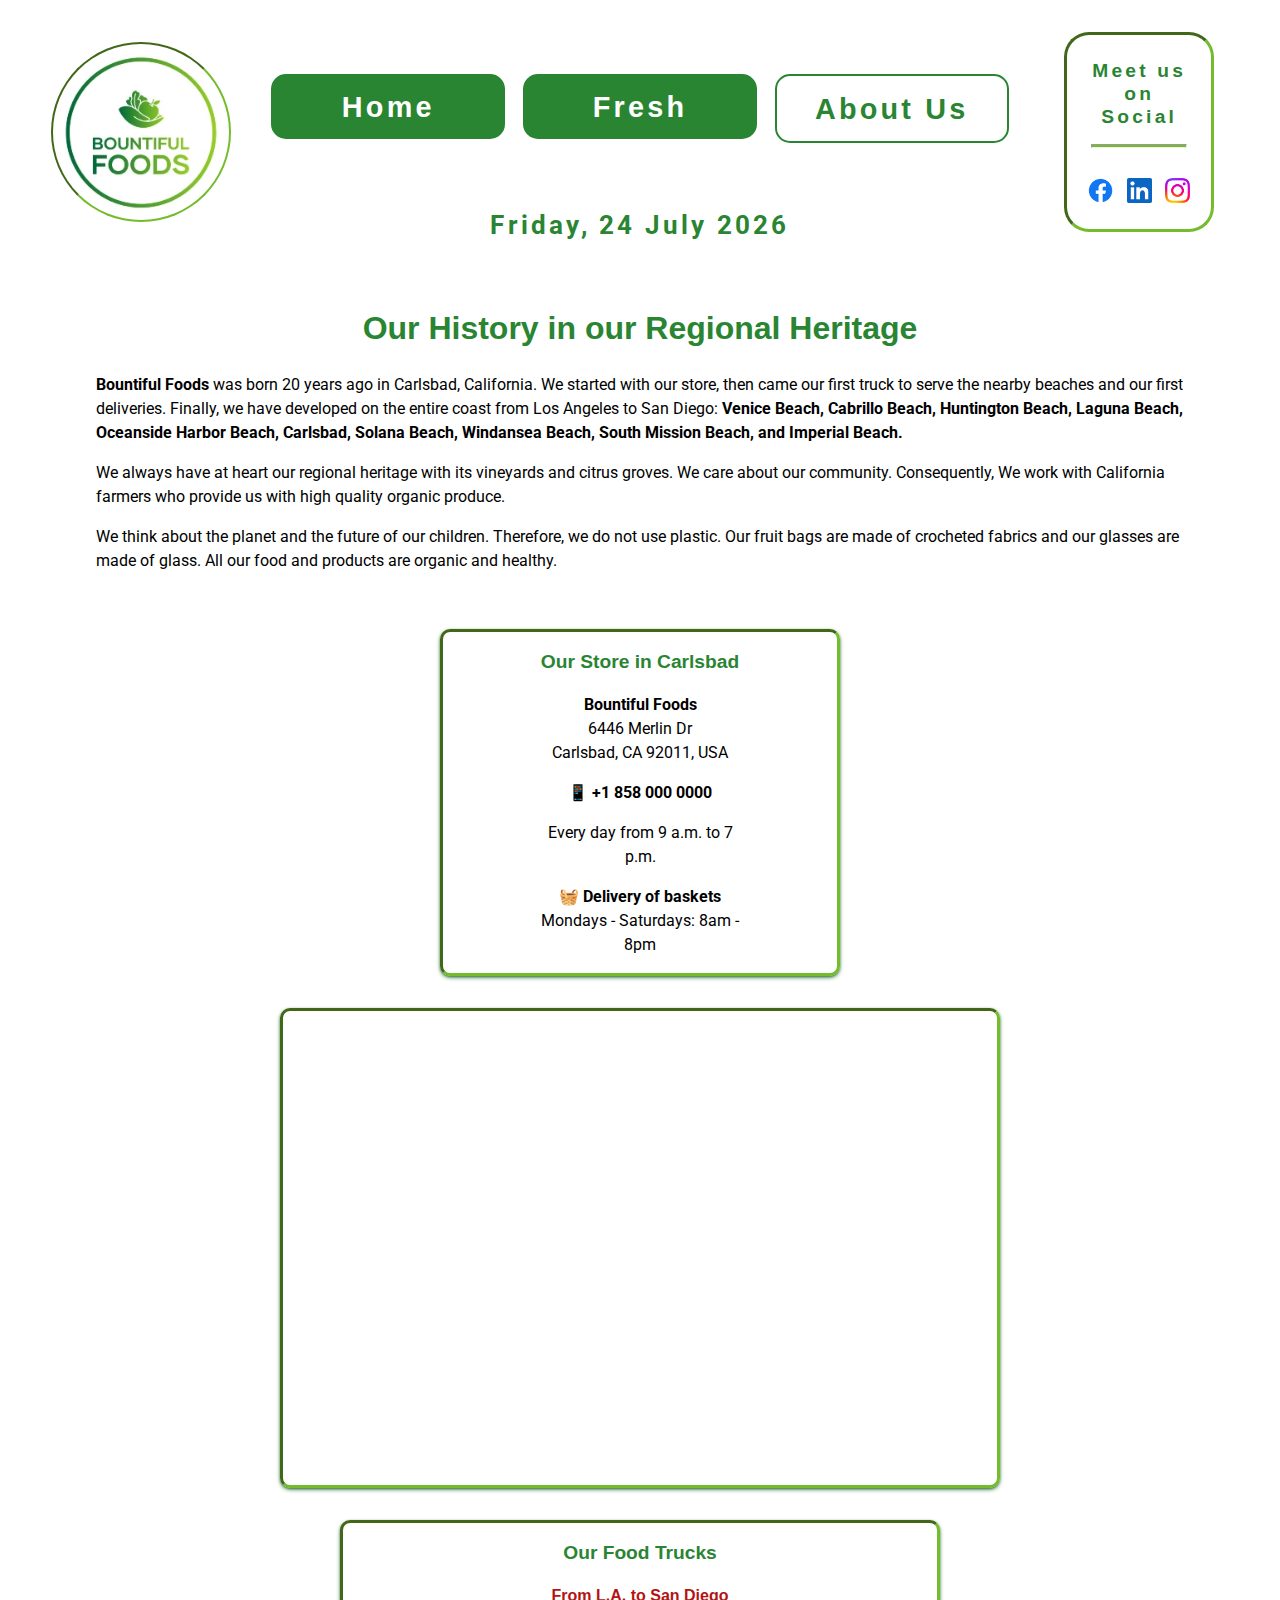
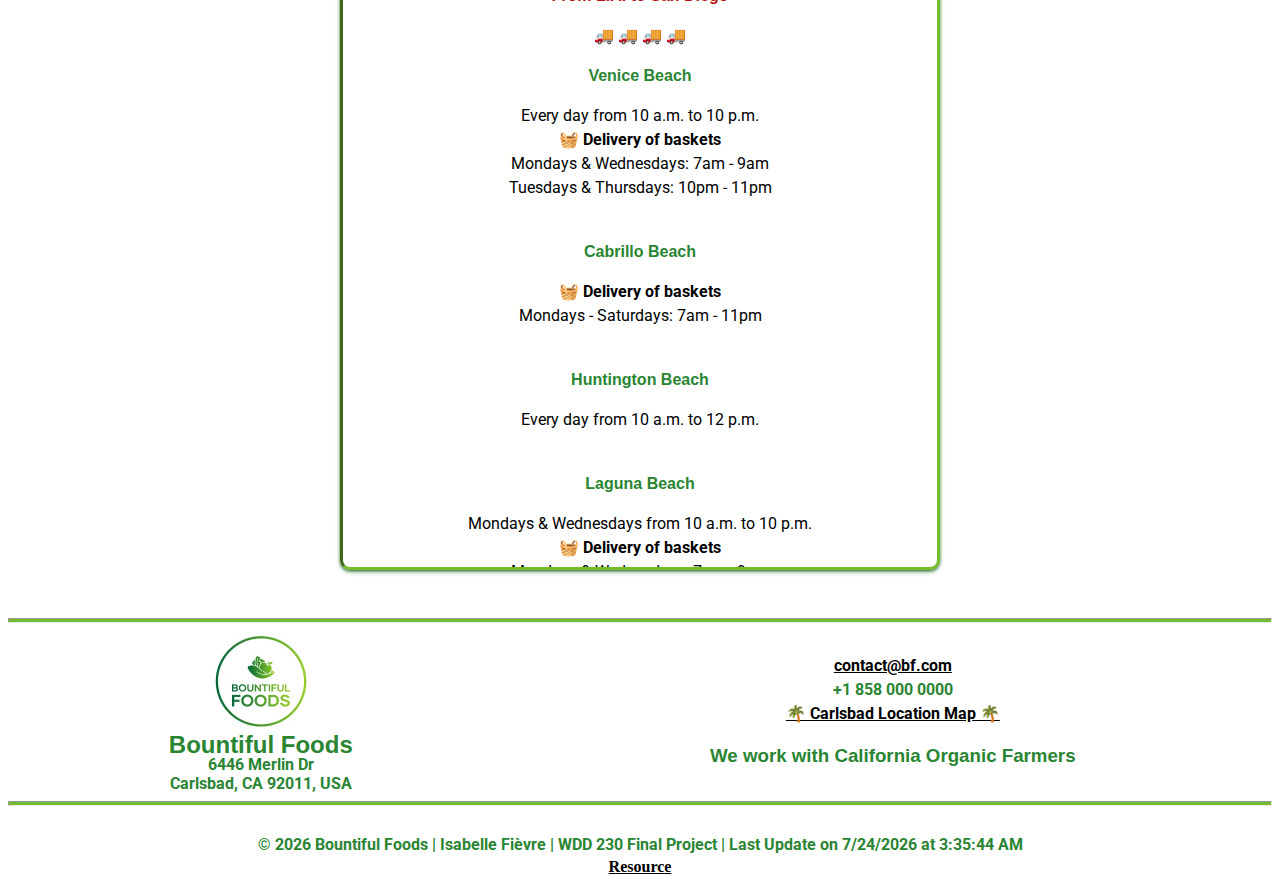
==== commit ce2071ce: "simplification" ====
--- a/about-us.html
+++ b/about-us.html
@@ -40,8 +40,7 @@
                 <li><a href="fresh.html">Fresh</a></li>
                 <li><a class="active" href="about-us.html">About Us</a></li>
             </ul>  
-        </nav>            
-        
+        </nav>                
     </header>
     <main class="grid-us">
       <br>
@@ -57,7 +56,6 @@
         <p>Every day from 9 a.m. to 7 p.m.</p>
         <p><b>&#129530; Delivery of baskets</b><br>Mondays - Saturdays: 8am - 8pm</p>
       </div>
-        <!--<img src="images/map.webp" alt="map of Carlsbad" id="location" loading="lazy"> -->
       <div class="gmap_canvas">
         <iframe class="gmap_iframe" frameborder="0" scrolling="no" marginheight="0" marginwidth="0" src="https://maps.google.com/maps?width=600&amp;height=400&amp;hl=en&amp;q=6446 Merlin Dr, Carlsbad, CA 92011, États-Unis&amp;t=&amp;z=14&amp;ie=UTF8&amp;iwloc=B&amp;output=embed"></iframe>
         <a href="https://embed-googlemap.com">embed code google maps</a>
--- a/styles/small.css
+++ b/styles/small.css
@@ -179,7 +179,11 @@
 	font-size: 1.6rem;
 	text-align: center;
 }  
-.container { position: relative;}  
+.container { 
+	margin-top: 1rem;
+	position: relative;
+}  
+.grid-home { margin-top: 1rem;}
 .mySlides { display: none;}
 .mySlides img {
     display: block;
@@ -425,8 +429,8 @@
 }
 .gmap_canvas { overflow:hidden;}
 .gmap_canvas, .gmap_iframe {
-	width:300px;
-	height:200px;
+	width:270px;
+	height:180px;
 }
 /* footer */
 footer {
--- a/styles/medium.css
+++ b/styles/medium.css
@@ -27,16 +27,14 @@
         font-size: 1.2rem;
         border-radius: 15px;
     }
-    .social { 
-        grid-area: social;
-       /* margin-top: 1.5rem;*/
-    }
-    .social hr {display: none;}
+    .social { grid-area: social;}
+    .social hr { display: none;}
     .date {
         grid-area: date;
         text-align: end;
     }
     .home-title { font-size: 1.8rem;}  
+    .grid-home { margin-top: 3rem;}
     .prev { left: 1rem;}
     .next { right: 1rem;}
     .caption-container p { font-size: 1.6rem;}
@@ -81,9 +79,9 @@
     .grid-us p { margin: 1rem 3rem;}
     .location1{ width: 400px;}
     #location { width: 60%;}
-   .gmap_canvas, .gmap_iframe  {
-        width:600px;
-        height:400px;
+   .gmap_canvas, .gmap_iframe {
+        width:540px;
+        height:360px;
     }
     /*footer*/
     .base {display: none;}
--- a/styles/large.css
+++ b/styles/large.css
@@ -10,7 +10,7 @@
         grid-template-rows: 80% 20%;
         grid-template-areas:
         'image nav-li social'
-        '. date .';
+        'image date social';
         align-items: center;
     }
     #logo {
@@ -84,13 +84,15 @@
 	margin: 0.5rem auto;
     }
     .current-weather { margin-top: 0.5rem;}
-    /*.weather { grid-template-columns: 15% 30%  10% 30% 15%;}*/
     /* fresh */ 
     .grid-fresh h1 { font-size: 2rem;}
     /* about us */
     .grid-us h1{ font-size: 2rem;}
     .grid-us p { margin: 1rem 6rem;}
-   
+    .gmap_canvas, .gmap_iframe {
+        width:720px;
+        height:480px;
+    }
     /* footer */
     footer p {
         font-size: 1rem;
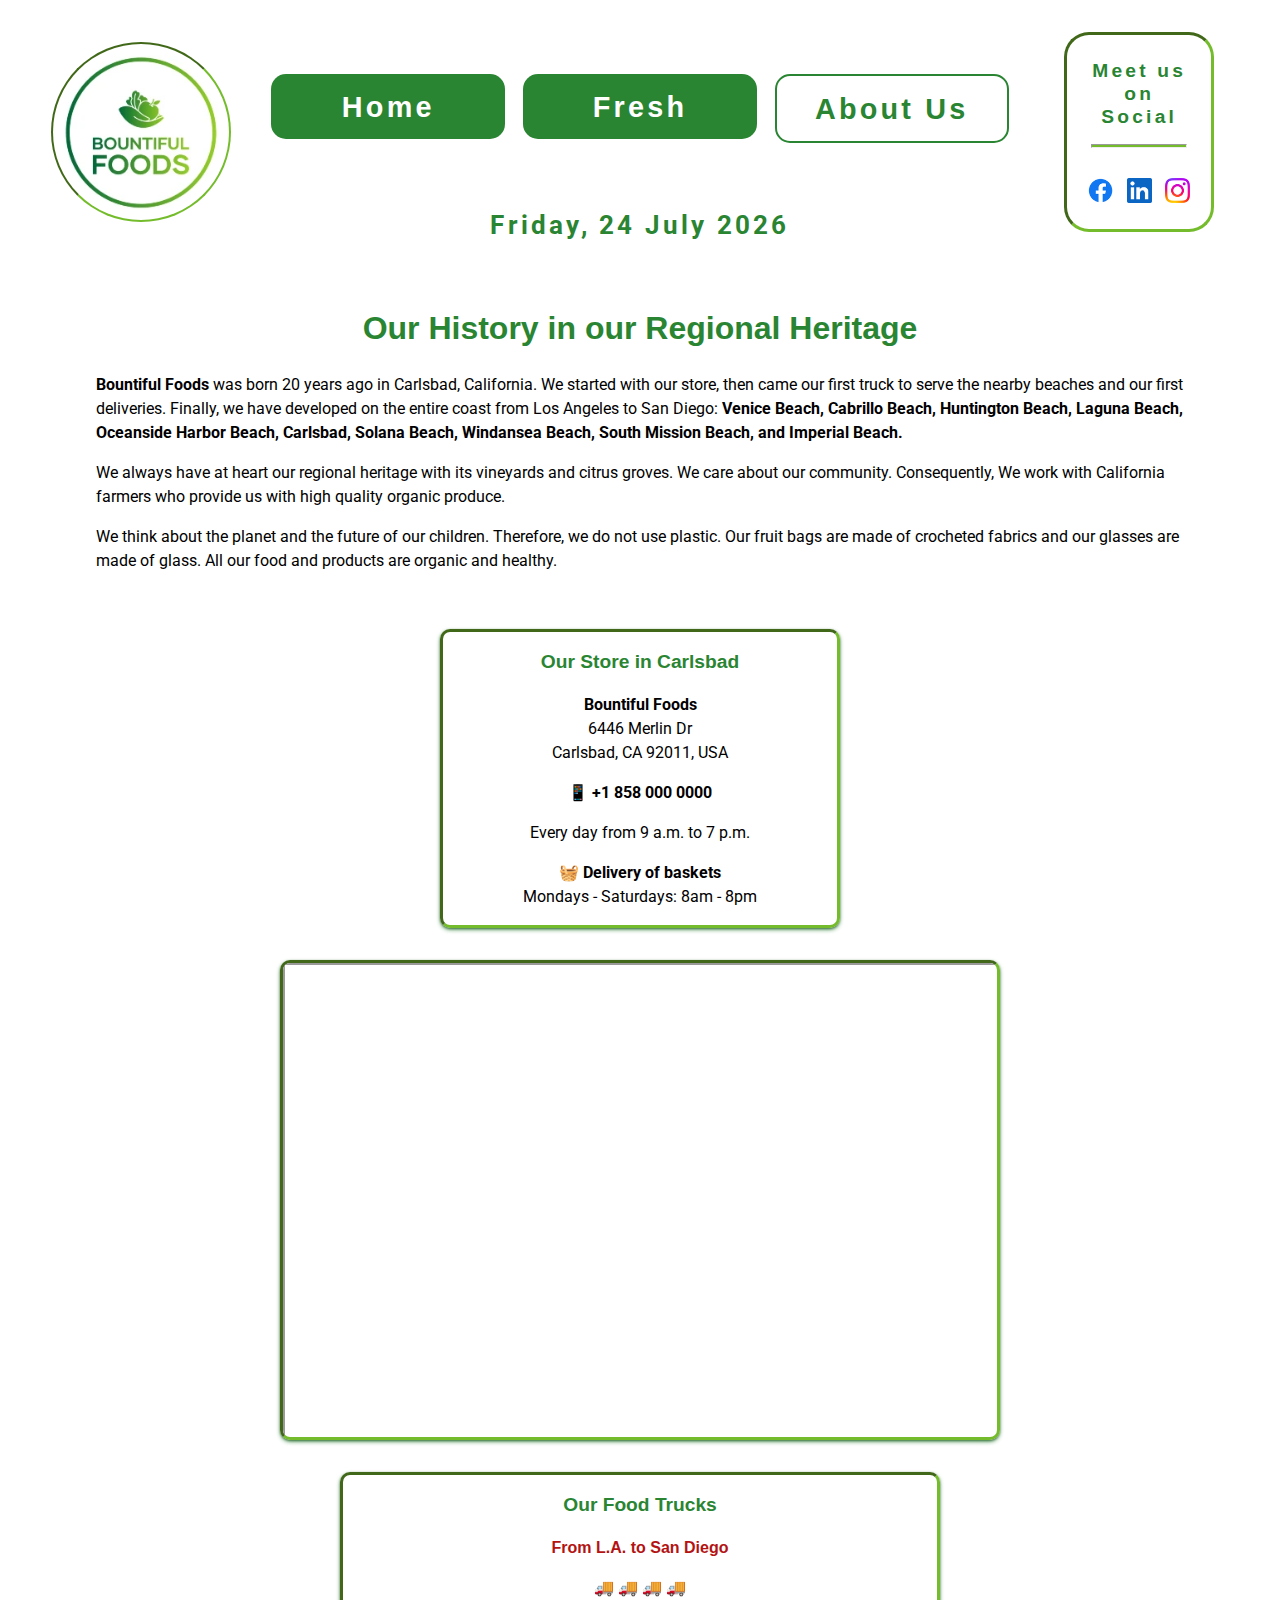
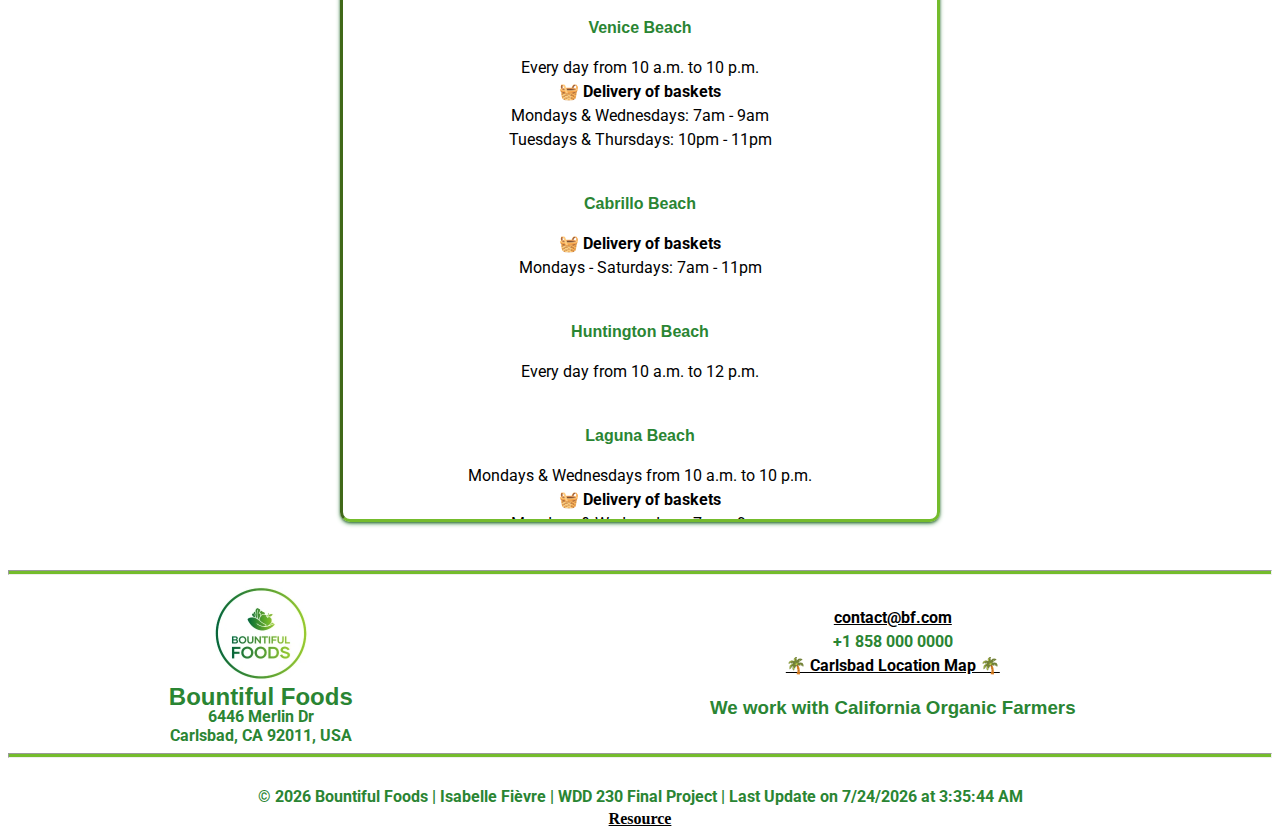
==== commit 4224d764: "html" ====
--- a/about-us.html
+++ b/about-us.html
@@ -56,8 +56,8 @@
         <p>Every day from 9 a.m. to 7 p.m.</p>
         <p><b>&#129530; Delivery of baskets</b><br>Mondays - Saturdays: 8am - 8pm</p>
       </div>
-      <div class="gmap_canvas">
-        <iframe class="gmap_iframe" frameborder="0" scrolling="no" marginheight="0" marginwidth="0" src="https://maps.google.com/maps?width=600&amp;height=400&amp;hl=en&amp;q=6446 Merlin Dr, Carlsbad, CA 92011, États-Unis&amp;t=&amp;z=14&amp;ie=UTF8&amp;iwloc=B&amp;output=embed"></iframe>
+      <div class="gmap-canvas">
+        <iframe class="gmap-iframe" src="https://maps.google.com/maps?width=600&amp;height=400&amp;hl=en&amp;q=6446 Merlin Dr, Carlsbad, CA 92011, États-Unis&amp;t=&amp;z=14&amp;ie=UTF8&amp;iwloc=B&amp;output=embed"></iframe>
         <a href="https://embed-googlemap.com">embed code google maps</a>
     </div>
       <div class="info">
--- a/styles/small.css
+++ b/styles/small.css
@@ -407,12 +407,12 @@
 /* about us */
 .grid-us h1 { text-align: center;}
 .grid-us p, .info h2 { margin: 1rem;}
-.location1, #location, .gmap_canvas {
+.location1, #location, .gmap-canvas {
 	border: 3px inset var(--secondary-color);
 	border-radius: 10px;
 	box-shadow: var(--primary-color) 0px 2px 5px -1px, var(--accent2-color) 0px 1px 3px -1px;
 }
-#location, .gmap_canvas {
+#location, .gmap-canvas {
 	display: block;
 	margin: 2rem auto;
 }
@@ -427,8 +427,8 @@
 	width: 80%;
 	padding: 0.5rem;
 }
-.gmap_canvas { overflow:hidden;}
-.gmap_canvas, .gmap_iframe {
+.gmap-canvas { overflow:hidden;}
+.gmap-canvas, .gmap-iframe {
 	width:270px;
 	height:180px;
 }
--- a/styles/medium.css
+++ b/styles/medium.css
@@ -40,7 +40,7 @@
     .caption-container p { font-size: 1.6rem;}
     .info { 
         grid-area: info;
-        width: 550px;
+        width: 560px;
         margin: 2rem auto;
         padding: 0 1rem;
         height: 300px;
@@ -79,7 +79,7 @@
     .grid-us p { margin: 1rem 3rem;}
     .location1{ width: 400px;}
     #location { width: 60%;}
-   .gmap_canvas, .gmap_iframe {
+   .gmap-canvas, .gmap-iframe {
         width:540px;
         height:360px;
     }
--- a/styles/large.css
+++ b/styles/large.css
@@ -89,7 +89,8 @@
     /* about us */
     .grid-us h1{ font-size: 2rem;}
     .grid-us p { margin: 1rem 6rem;}
-    .gmap_canvas, .gmap_iframe {
+    .location1 p {margin: 1rem;}
+    .gmap-canvas, .gmap-iframe {
         width:720px;
         height:480px;
     }
